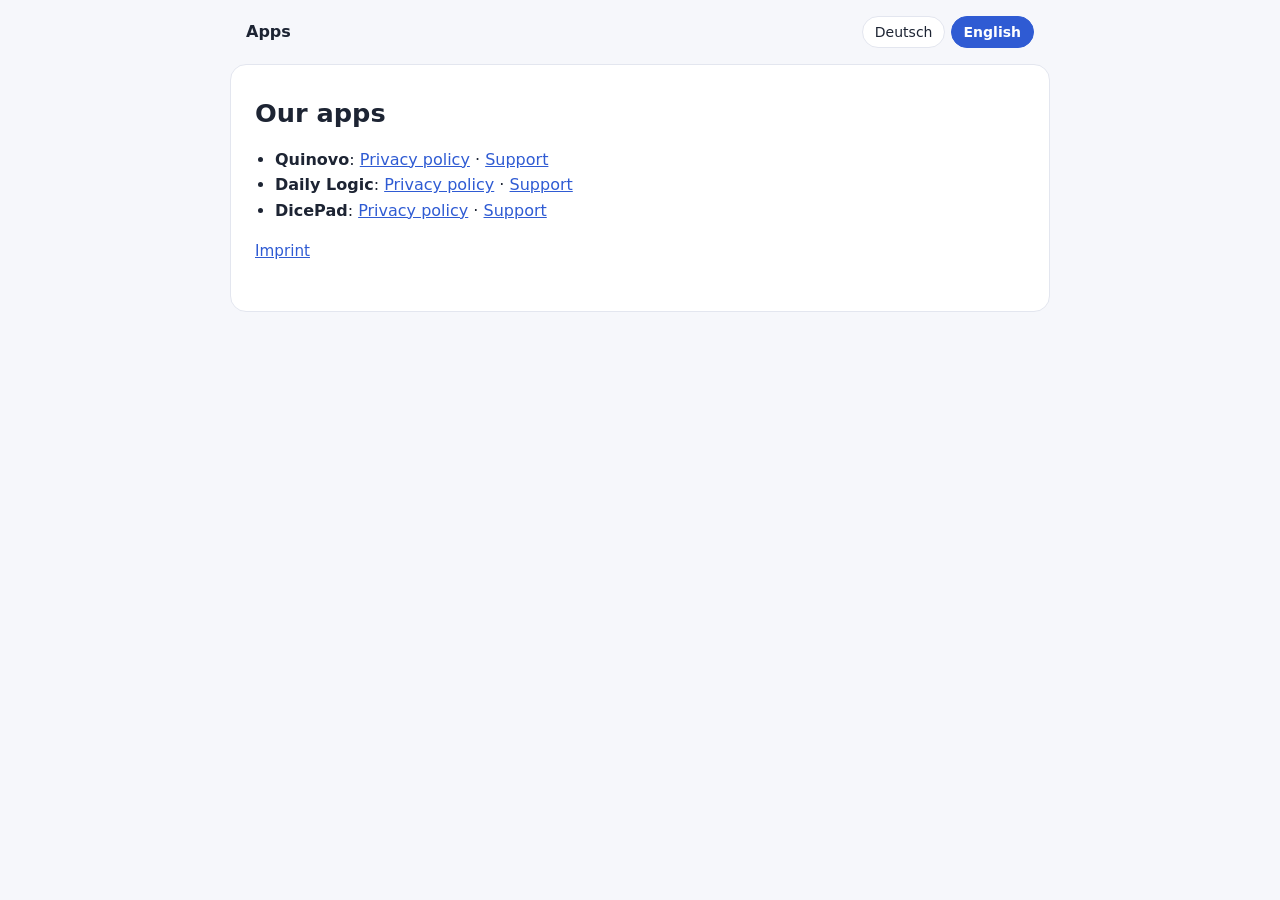
==== docs/index.html @ 8efcac41 "Entwurf: Datenschutz, Support und Impressum fuer drei Apps (DE/EN) Co-Authored-By: Claude Opus 5.5 <" ====
<!doctype html>
<html lang="de">
<head>
<meta charset="utf-8">
<meta name="viewport" content="width=device-width, initial-scale=1">
<title>Apps</title>
<link rel="stylesheet" href="style.css">
</head>
<body>
<header>
  <a class="home" href="index.html">Apps</a>
  <nav class="lang" aria-label="Sprache / Language">
    <button type="button" data-lang="de">Deutsch</button>
    <button type="button" data-lang="en">English</button>
  </nav>
</header>
<main>
<section lang="de" class="de">
<h1>Unsere Apps</h1>
<ul class="apps">
<li><strong>Quinovo</strong>: <a href="quinovo/privacy.html">Datenschutzerklärung</a> · <a href="quinovo/support.html">Support</a></li>
<li><strong>Daily Logic</strong>: <a href="dailylogic/privacy.html">Datenschutzerklärung</a> · <a href="dailylogic/support.html">Support</a></li>
<li><strong>DicePad</strong>: <a href="dicepad/privacy.html">Datenschutzerklärung</a> · <a href="dicepad/support.html">Support</a></li>
</ul>
<p class="links"><a href="imprint.html">Impressum</a></p>
</section>
<section lang="en" class="en">
<h1>Our apps</h1>
<ul class="apps">
<li><strong>Quinovo</strong>: <a href="quinovo/privacy.html">Privacy policy</a> · <a href="quinovo/support.html">Support</a></li>
<li><strong>Daily Logic</strong>: <a href="dailylogic/privacy.html">Privacy policy</a> · <a href="dailylogic/support.html">Support</a></li>
<li><strong>DicePad</strong>: <a href="dicepad/privacy.html">Privacy policy</a> · <a href="dicepad/support.html">Support</a></li>
</ul>
<p class="links"><a href="imprint.html">Imprint</a></p>
</section>
</main>
<script>
(function () {
  var p = new URLSearchParams(location.search).get('lang');
  var lang = p || ((navigator.language || 'en').toLowerCase().indexOf('de') === 0 ? 'de' : 'en');
  function show(l) {
    document.documentElement.lang = l;
    document.body.setAttribute('data-lang', l);
    document.querySelectorAll('.lang button').forEach(function (b) {
      b.setAttribute('aria-pressed', b.getAttribute('data-lang') === l);
    });
  }
  document.querySelectorAll('.lang button').forEach(function (b) {
    b.addEventListener('click', function () { show(b.getAttribute('data-lang')); });
  });
  show(lang === 'de' ? 'de' : 'en');
})();
</script>
</body>
</html>
---- docs/style.css ----
:root { --bg:#f6f7fb; --card:#fff; --text:#1d2433; --muted:#5b6478; --accent:#2f5bd3; --on-accent:#fff; --line:#e3e6ef; }
@media (prefers-color-scheme: dark) {
  :root { --bg:#0e1020; --card:#171a2e; --text:#e8eaf3; --muted:#a3aac0; --accent:#8fb0ff; --on-accent:#0e1020; --line:#2a2f4a; }
}
* { box-sizing: border-box; }
body { margin:0; background:var(--bg); color:var(--text);
  font:16px/1.6 system-ui, -apple-system, "Segoe UI", Roboto, sans-serif; }
header { display:flex; justify-content:space-between; align-items:center; gap:12px;
  max-width:820px; margin:0 auto; padding:16px; }
.home { color:var(--text); font-weight:700; text-decoration:none; }
.lang button { font:inherit; font-size:14px; border:1px solid var(--line); background:var(--card);
  color:var(--text); border-radius:999px; padding:4px 12px; cursor:pointer; }
.lang button[aria-pressed="true"] { background:var(--accent); border-color:var(--accent); color:var(--on-accent); font-weight:600; }
main { max-width:820px; margin:0 auto 48px; padding:8px 24px 32px; background:var(--card);
  border:1px solid var(--line); border-radius:16px; }
@media (max-width: 860px) { main { margin:0 16px 32px; padding:8px 16px 24px; } }
h1 { font-size:1.6rem; line-height:1.3; margin:24px 0 8px; }
h2 { font-size:1.15rem; margin:28px 0 6px; }
h3 { font-size:1rem; margin:20px 0 4px; }
a { color:var(--accent); }
.meta, .links { color:var(--muted); font-size:.95rem; }
mark.todo { background:#ffe08a; color:#1d2433; padding:0 3px; border-radius:3px; }
ul.apps { padding-left:20px; }
body[data-lang="de"] section.en, body[data-lang="en"] section.de { display:none; }
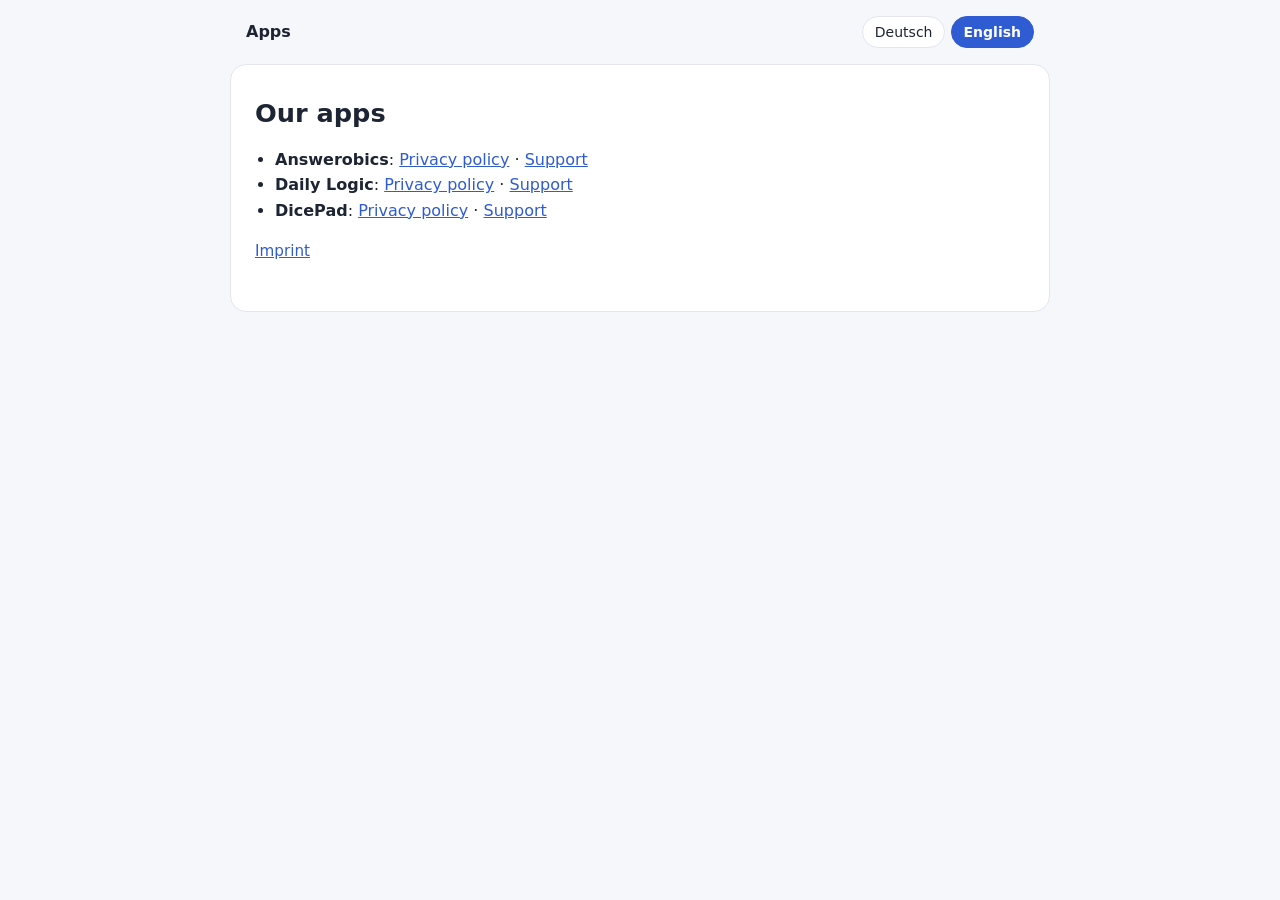
==== commit 5787dd59: "Quiz-App heisst jetzt Answerobics (Seiten unter /answerobics/) Co-Authored-By: Claude Opus 5.5 <nore" ====
--- a/docs/index.html
+++ b/docs/index.html
@@ -18,7 +18,7 @@
 <section lang="de" class="de">
 <h1>Unsere Apps</h1>
 <ul class="apps">
-<li><strong>Quinovo</strong>: <a href="quinovo/privacy.html">Datenschutzerklärung</a> · <a href="quinovo/support.html">Support</a></li>
+<li><strong>Answerobics</strong>: <a href="answerobics/privacy.html">Datenschutzerklärung</a> · <a href="answerobics/support.html">Support</a></li>
 <li><strong>Daily Logic</strong>: <a href="dailylogic/privacy.html">Datenschutzerklärung</a> · <a href="dailylogic/support.html">Support</a></li>
 <li><strong>DicePad</strong>: <a href="dicepad/privacy.html">Datenschutzerklärung</a> · <a href="dicepad/support.html">Support</a></li>
 </ul>
@@ -27,7 +27,7 @@
 <section lang="en" class="en">
 <h1>Our apps</h1>
 <ul class="apps">
-<li><strong>Quinovo</strong>: <a href="quinovo/privacy.html">Privacy policy</a> · <a href="quinovo/support.html">Support</a></li>
+<li><strong>Answerobics</strong>: <a href="answerobics/privacy.html">Privacy policy</a> · <a href="answerobics/support.html">Support</a></li>
 <li><strong>Daily Logic</strong>: <a href="dailylogic/privacy.html">Privacy policy</a> · <a href="dailylogic/support.html">Support</a></li>
 <li><strong>DicePad</strong>: <a href="dicepad/privacy.html">Privacy policy</a> · <a href="dicepad/support.html">Support</a></li>
 </ul>
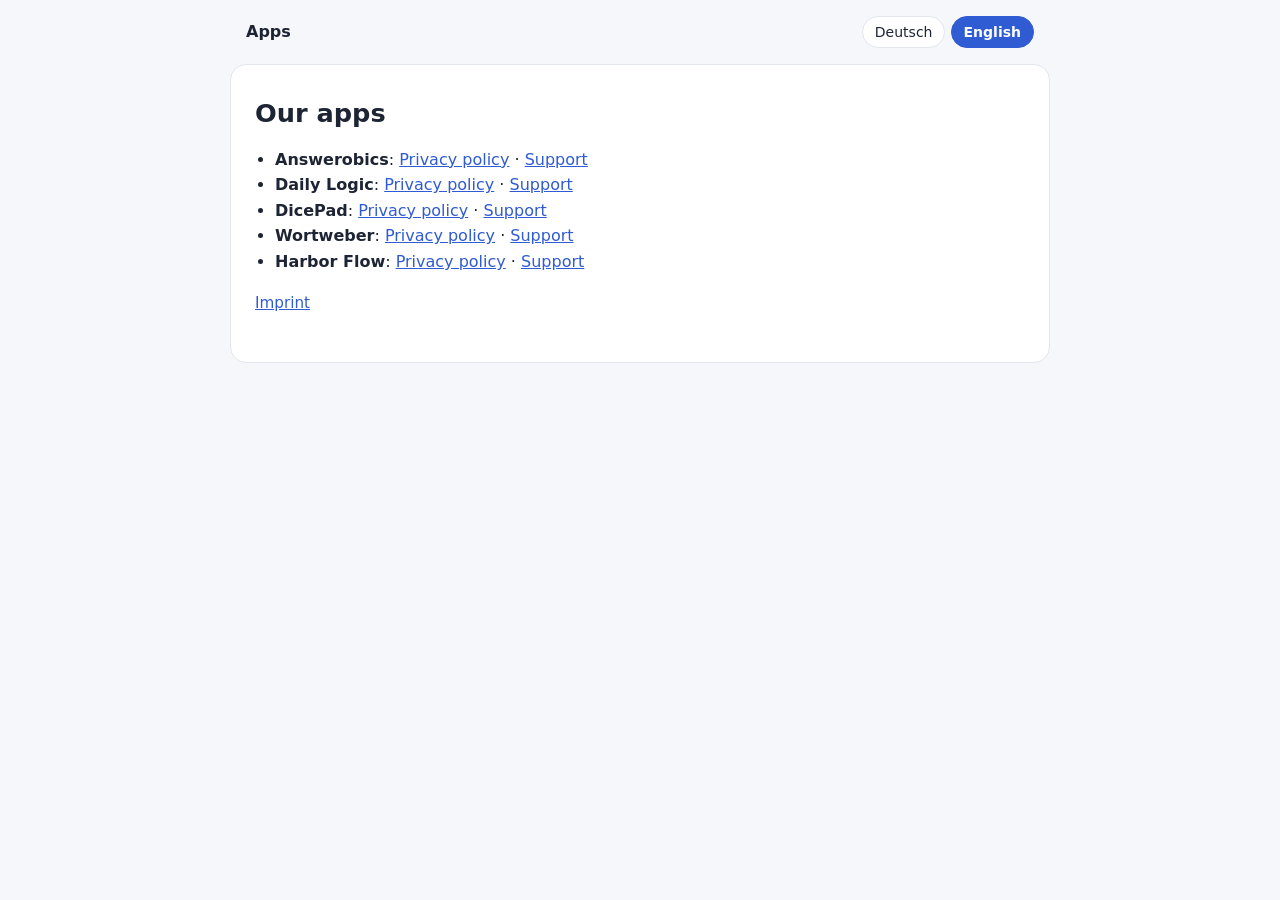
==== commit 30919b8a: "Wortweber und Harbor Flow: Datenschutz- und Support-Seiten - Neue Einträge wortweber und harborflow " ====
--- a/docs/index.html
+++ b/docs/index.html
@@ -21,6 +21,8 @@
 <li><strong>Answerobics</strong>: <a href="answerobics/privacy.html">Datenschutzerklärung</a> · <a href="answerobics/support.html">Support</a></li>
 <li><strong>Daily Logic</strong>: <a href="dailylogic/privacy.html">Datenschutzerklärung</a> · <a href="dailylogic/support.html">Support</a></li>
 <li><strong>DicePad</strong>: <a href="dicepad/privacy.html">Datenschutzerklärung</a> · <a href="dicepad/support.html">Support</a></li>
+<li><strong>Wortweber</strong>: <a href="wortweber/privacy.html">Datenschutzerklärung</a> · <a href="wortweber/support.html">Support</a></li>
+<li><strong>Harbor Flow</strong>: <a href="harborflow/privacy.html">Datenschutzerklärung</a> · <a href="harborflow/support.html">Support</a></li>
 </ul>
 <p class="links"><a href="imprint.html">Impressum</a></p>
 </section>
@@ -30,6 +32,8 @@
 <li><strong>Answerobics</strong>: <a href="answerobics/privacy.html">Privacy policy</a> · <a href="answerobics/support.html">Support</a></li>
 <li><strong>Daily Logic</strong>: <a href="dailylogic/privacy.html">Privacy policy</a> · <a href="dailylogic/support.html">Support</a></li>
 <li><strong>DicePad</strong>: <a href="dicepad/privacy.html">Privacy policy</a> · <a href="dicepad/support.html">Support</a></li>
+<li><strong>Wortweber</strong>: <a href="wortweber/privacy.html">Privacy policy</a> · <a href="wortweber/support.html">Support</a></li>
+<li><strong>Harbor Flow</strong>: <a href="harborflow/privacy.html">Privacy policy</a> · <a href="harborflow/support.html">Support</a></li>
 </ul>
 <p class="links"><a href="imprint.html">Imprint</a></p>
 </section>
